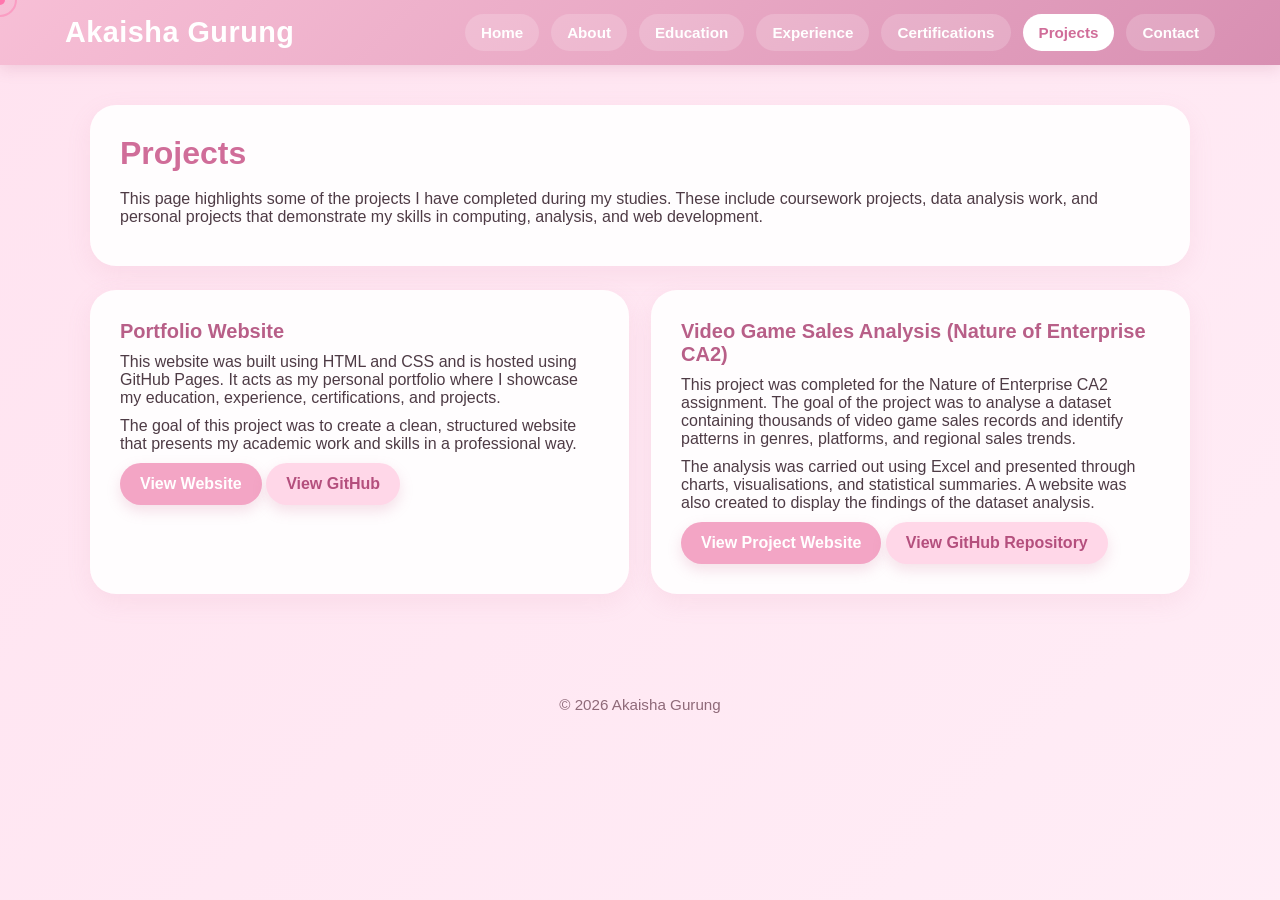
==== projects.html @ 38b3ef90 "Initial portfolio website" ====
<!DOCTYPE html>
<html lang="en">

<head>
<meta charset="UTF-8">
<meta name="viewport" content="width=device-width, initial-scale=1.0">
<title>Akaisha Gurung | Projects</title>
<link rel="stylesheet" href="style.css">
</head>

<body>

<header>
<nav class="navbar">

<div class="logo">Akaisha Gurung</div>

<ul class="nav-links">
<li><a href="index.html">Home</a></li>
<li><a href="about.html">About</a></li>
<li><a href="education.html">Education</a></li>
<li><a href="experience.html">Experience</a></li>
<li><a href="certifications.html">Certifications</a></li>
<li><a class="active" href="projects.html">Projects</a></li>
<li><a href="contact.html">Contact</a></li>
</ul>

</nav>
</header>


<main class="container">

<section class="section-card">

<h2 class="section-title">Projects</h2>

<p>
This page highlights some of the projects I have completed during my studies.
These include coursework projects, data analysis work, and personal projects
that demonstrate my skills in computing, analysis, and web development.
</p>

</section>


<section class="soft-grid">

<div class="card">

<h3>Portfolio Website</h3>

<p>
This website was built using HTML and CSS and is hosted using GitHub Pages.
It acts as my personal portfolio where I showcase my education, experience,
certifications, and projects.
</p>

<p>
The goal of this project was to create a clean, structured website that
presents my academic work and skills in a professional way.
</p>

<a class="btn" href="https://akaishanox.github.io/" target="_blank">
View Website
</a>

<a class="btn secondary" href="https://github.com/Akaishanox" target="_blank">
View GitHub
</a>

</div>



<div class="card">

<h3>Video Game Sales Analysis (Nature of Enterprise CA2)</h3>

<p>
This project was completed for the Nature of Enterprise CA2 assignment.
The goal of the project was to analyse a dataset containing thousands of
video game sales records and identify patterns in genres, platforms,
and regional sales trends.
</p>

<p>
The analysis was carried out using Excel and presented through charts,
visualisations, and statistical summaries. A website was also created
to display the findings of the dataset analysis.
</p>

<a class="btn" href="https://akaishanox.github.io/Nature-Of-Enterprise-CA2/" target="_blank">
View Project Website
</a>

<a class="btn secondary" href="https://github.com/Akaishanox/Nature-Of-Enterprise-CA2" target="_blank">
View GitHub Repository
</a>

</div>

</section>


</main>


<footer>

<p>© 2026 Akaisha Gurung</p>

</footer>


<script>

document.addEventListener("DOMContentLoaded", () => {

const dot = document.createElement("div")
dot.className = "cursor-dot"

const ring = document.createElement("div")
ring.className = "cursor-ring"

document.body.appendChild(dot)
document.body.appendChild(ring)

let mouseX = 0
let mouseY = 0
let ringX = 0
let ringY = 0
let lastHeart = 0

window.addEventListener("mousemove", e => {

mouseX = e.clientX
mouseY = e.clientY

dot.style.left = mouseX + "px"
dot.style.top = mouseY + "px"

const now = Date.now()

if (window.innerWidth > 700 && now - lastHeart > 70) {

lastHeart = now

const heart = document.createElement("div")
heart.className = "heart"
heart.innerText = Math.random() > 0.5 ? "♡" : "♥"

heart.style.left = mouseX + "px"
heart.style.top = mouseY + "px"

heart.style.color = Math.random() > 0.5 ? "#ff8fbc" : "#f4a6c8"

document.body.appendChild(heart)

setTimeout(() => {
heart.remove()
}, 900)

}

})

function animateRing(){

ringX += (mouseX - ringX) * 0.18
ringY += (mouseY - ringY) * 0.18

ring.style.left = ringX + "px"
ring.style.top = ringY + "px"

requestAnimationFrame(animateRing)

}

animateRing()

})

</script>

</body>

</html>
---- style.css ----
* {
  margin: 0;
  padding: 0;
  box-sizing: border-box;
  font-family: Arial, Helvetica, sans-serif;
}

html {
  scroll-behavior: smooth;
}

body {
  background: linear-gradient(-45deg, #fff6fb, #ffeaf4, #fff0f8, #ffe3f0);
  background-size: 400% 400%;
  animation: dreamyBg 14s ease infinite;
  color: #4e3b45;
  min-height: 100vh;
}

@keyframes dreamyBg {
  0% { background-position: 0% 50%; }
  50% { background-position: 100% 50%; }
  100% { background-position: 0% 50%; }
}

header {
  background: linear-gradient(135deg, #f7bfd6, #e9a9c5, #d88fb2);
  padding: 16px 0;
  position: sticky;
  top: 0;
  z-index: 1000;
  box-shadow: 0 4px 14px rgba(175, 88, 128, 0.18);
  backdrop-filter: blur(8px);
}

.navbar {
  width: 92%;
  max-width: 1150px;
  margin: auto;
  display: flex;
  justify-content: space-between;
  align-items: center;
  gap: 20px;
  flex-wrap: wrap;
}

.logo {
  font-size: 1.8rem;
  font-weight: 700;
  color: white;
  letter-spacing: 0.5px;
}

.nav-links {
  list-style: none;
  display: flex;
  gap: 12px;
  flex-wrap: wrap;
}

.nav-links a {
  text-decoration: none;
  color: white;
  font-weight: 700;
  background: rgba(255, 255, 255, 0.18);
  padding: 10px 16px;
  border-radius: 999px;
  transition: 0.25s ease;
  font-size: 0.95rem;
}

.nav-links a:hover,
.nav-links a.active {
  background: white;
  color: #d06d99;
}

.container {
  width: 92%;
  max-width: 1100px;
  margin: 40px auto 60px;
}

.hero {
  display: grid;
  grid-template-columns: 1fr 1.3fr;
  gap: 28px;
  align-items: center;
  background: rgba(255, 255, 255, 0.9);
  border-radius: 30px;
  padding: 35px;
  box-shadow: 0 10px 28px rgba(209, 124, 160, 0.15);
  margin-bottom: 28px;
  backdrop-filter: blur(10px);
  animation: fadeUp 0.6s ease;
}

.profile-box {
  text-align: center;
}

.profile-box img {
  width: 260px;
  max-width: 100%;
  border-radius: 28px;
  object-fit: cover;
  border: 6px solid #ffd9e8;
  box-shadow: 0 8px 20px rgba(211, 118, 156, 0.18);
}

.hero-text h1 {
  font-size: 2.5rem;
  color: #d06d99;
  margin-bottom: 12px;
}

.hero-text h2 {
  font-size: 1.2rem;
  color: #8f6476;
  margin-bottom: 16px;
  font-weight: 700;
}

.hero-text p {
  margin-bottom: 14px;
  font-size: 1.05rem;
}

.button-row {
  display: flex;
  flex-wrap: wrap;
  gap: 12px;
  margin-top: 18px;
}

.btn {
  display: inline-block;
  background: #f3a5c5;
  color: white;
  text-decoration: none;
  padding: 12px 20px;
  border-radius: 999px;
  font-weight: 700;
  transition: 0.25s ease;
  box-shadow: 0 6px 14px rgba(211, 118, 156, 0.22);
}

.btn:hover {
  background: #d8749f;
  transform: translateY(-2px);
}

.btn.secondary {
  background: #ffd7e8;
  color: #b44f7d;
}

.section-card,
.card,
.image-card {
  background: rgba(255, 255, 255, 0.9);
  border-radius: 26px;
  padding: 30px;
  box-shadow: 0 8px 24px rgba(210, 133, 167, 0.12);
  margin-bottom: 24px;
  backdrop-filter: blur(10px);
  transition: transform 0.25s ease, box-shadow 0.25s ease;
  animation: fadeUp 0.6s ease;
}

.section-card:hover,
.card:hover,
.image-card:hover {
  transform: translateY(-4px);
  box-shadow: 0 12px 28px rgba(210, 133, 167, 0.18);
}

.section-title {
  color: #d06d99;
  font-size: 2rem;
  margin-bottom: 18px;
}

.soft-grid {
  display: grid;
  grid-template-columns: repeat(2, 1fr);
  gap: 22px;
}

.card h3,
.image-card h3 {
  color: #b85f88;
  margin-bottom: 10px;
  font-size: 1.25rem;
}

.card p,
.section-card p,
.image-card p {
  margin-bottom: 10px;
}

.tag-list {
  display: flex;
  flex-wrap: wrap;
  gap: 10px;
  margin-top: 14px;
}

.tag {
  background: #ffe5f0;
  color: #b85f88;
  padding: 8px 14px;
  border-radius: 999px;
  font-size: 0.92rem;
  font-weight: 700;
}

.icon-line {
  display: flex;
  align-items: center;
  gap: 10px;
  margin-bottom: 10px;
  flex-wrap: wrap;
}

.pretty-list {
  padding-left: 20px;
  margin-top: 10px;
}

.pretty-list li {
  margin-bottom: 10px;
}

.highlight-box {
  background: #fff0f6;
  border: 2px dashed #f0b1ca;
  padding: 18px;
  border-radius: 20px;
  margin-top: 16px;
}

.image-card img {
  width: 100%;
  height: 280px;
  object-fit: contain;
  background: #fffafc;
  border-radius: 20px;
  border: 4px solid #ffe1ed;
  padding: 12px;
  margin-top: 14px;
  transition: transform 0.25s ease;
}

.image-card img:hover {
  transform: scale(1.015);
}

.single-cert {
  max-width: 760px;
  margin: 30px auto 24px;
}

.single-cert img {
  height: 620px;
}

footer {
  text-align: center;
  color: #8f6a79;
  padding: 18px 10px 30px;
  font-size: 0.95rem;
}

footer a {
  color: #b85f88;
  text-decoration: none;
  font-weight: 700;
}

footer a:hover {
  text-decoration: underline;
}

@keyframes fadeUp {
  from {
    opacity: 0;
    transform: translateY(12px);
  }
  to {
    opacity: 1;
    transform: translateY(0);
  }
}

.modal {
  display: none;
  position: fixed;
  z-index: 2000;
  inset: 0;
  background: rgba(40, 18, 28, 0.82);
  justify-content: center;
  align-items: center;
  padding: 20px;
}

.modal img {
  max-width: 90%;
  max-height: 90vh;
  border-radius: 20px;
  background: white;
  padding: 12px;
  box-shadow: 0 10px 30px rgba(0, 0, 0, 0.3);
}

.modal.show {
  display: flex;
}

@media (max-width: 850px) {
  .hero {
    grid-template-columns: 1fr;
    text-align: center;
  }

  .button-row {
    justify-content: center;
  }

  .soft-grid {
    grid-template-columns: 1fr;
  }

  .hero-text h1 {
    font-size: 2rem;
  }

  .section-title {
    font-size: 1.7rem;
  }

  .single-cert img {
    height: 460px;
  }
}

@media (max-width: 520px) {
  .nav-links {
    justify-content: center;
  }

  .nav-links a {
    font-size: 0.88rem;
    padding: 9px 13px;
  }

  .hero,
  .section-card,
  .card,
  .image-card {
    padding: 22px;
  }

  .hero-text h1 {
    font-size: 1.7rem;
  }

  .image-card img {
    height: 240px;
  }

  .single-cert img {
    height: 360px;
  }
}

body{
cursor:none;
}

.cursor-dot,
.cursor-ring{
position:fixed;
top:0;
left:0;
pointer-events:none;
z-index:3000;
transform:translate(-50%,-50%);
border-radius:50%;
}

.cursor-dot{
width:10px;
height:10px;
background:#ff76ad;
}

.cursor-ring{
width:34px;
height:34px;
border:2px solid rgba(255,118,173,0.45);
}

.heart{
position:fixed;
pointer-events:none;
z-index:2999;
font-size:14px;
animation:floatHeart 900ms ease-out forwards;
}

@keyframes floatHeart{
0%{
opacity:1;
transform:translate(-50%,-50%) scale(1);
}
100%{
opacity:0;
transform:translate(-50%,-90px) scale(1.5) rotate(12deg);
}
}

@media(max-width:700px){

body{
cursor:none;
}

a,
button,
.btn,
.nav-links a,
img,
.zoomable {
  cursor: none !important;
}
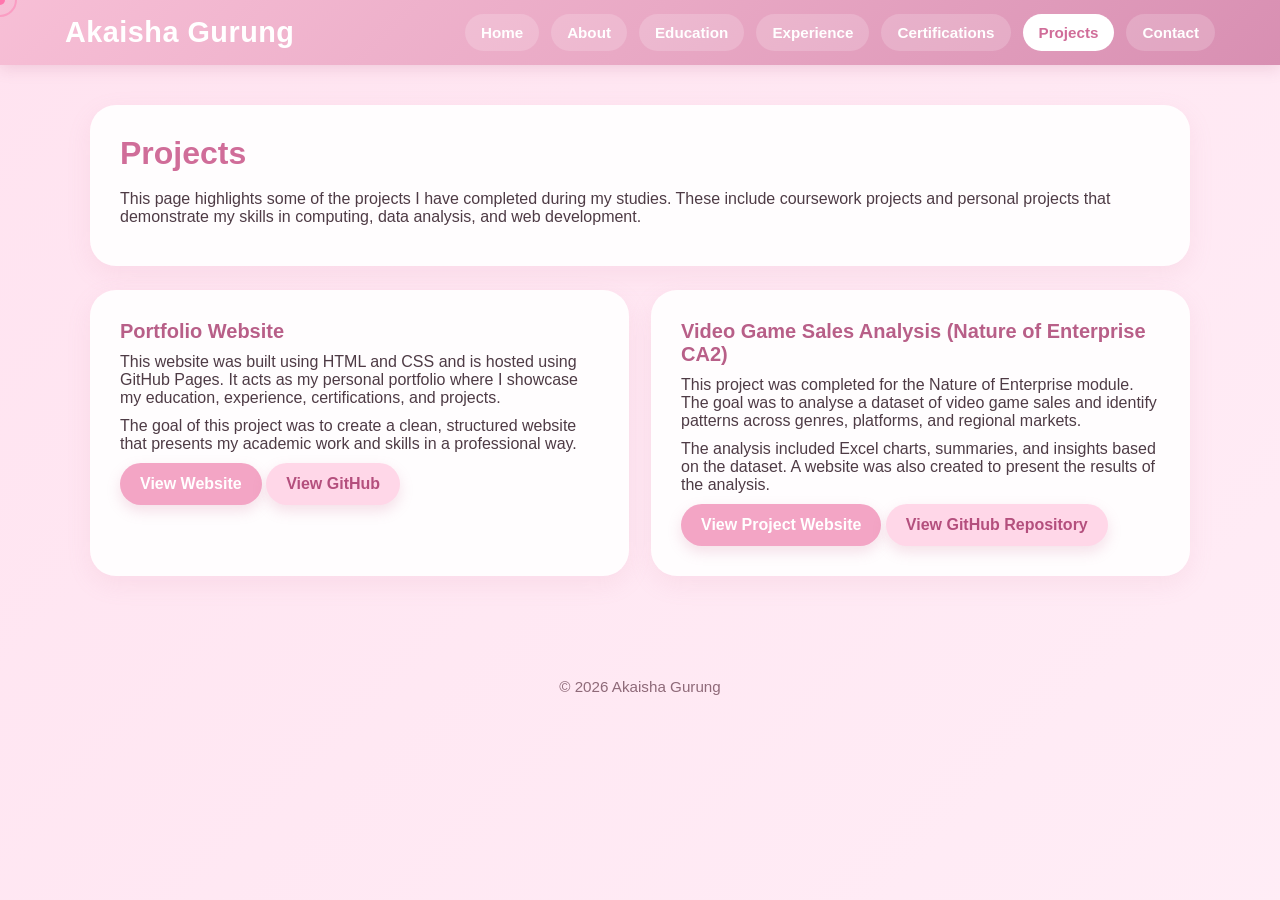
==== commit dcb83ee8: "updated website links" ====
--- a/projects.html
+++ b/projects.html
@@ -4,7 +4,7 @@
 <head>
 <meta charset="UTF-8">
 <meta name="viewport" content="width=device-width, initial-scale=1.0">
-<title>Akaisha Gurung | Projects</title>
+<title>Projects | Akaisha Gurung</title>
 <link rel="stylesheet" href="style.css">
 </head>
 
@@ -37,8 +37,8 @@
 
 <p>
 This page highlights some of the projects I have completed during my studies.
-These include coursework projects, data analysis work, and personal projects
-that demonstrate my skills in computing, analysis, and web development.
+These include coursework projects and personal projects that demonstrate my
+skills in computing, data analysis, and web development.
 </p>
 
 </section>
@@ -61,11 +61,15 @@
 presents my academic work and skills in a professional way.
 </p>
 
-<a class="btn" href="https://akaishanox.github.io/" target="_blank">
+<a class="btn"
+href="https://akaishanox.github.io/akaisha-portfolio/"
+target="_blank">
 View Website
 </a>
 
-<a class="btn secondary" href="https://github.com/Akaishanox" target="_blank">
+<a class="btn secondary"
+href="https://github.com/Akaishanox/akaisha-portfolio"
+target="_blank">
 View GitHub
 </a>
 
@@ -78,23 +82,26 @@
 <h3>Video Game Sales Analysis (Nature of Enterprise CA2)</h3>
 
 <p>
-This project was completed for the Nature of Enterprise CA2 assignment.
-The goal of the project was to analyse a dataset containing thousands of
-video game sales records and identify patterns in genres, platforms,
-and regional sales trends.
+This project was completed for the Nature of Enterprise module.
+The goal was to analyse a dataset of video game sales and identify
+patterns across genres, platforms, and regional markets.
 </p>
 
 <p>
-The analysis was carried out using Excel and presented through charts,
-visualisations, and statistical summaries. A website was also created
-to display the findings of the dataset analysis.
+The analysis included Excel charts, summaries, and insights
+based on the dataset. A website was also created to present
+the results of the analysis.
 </p>
 
-<a class="btn" href="https://akaishanox.github.io/Nature-Of-Enterprise-CA2/" target="_blank">
+<a class="btn"
+href="https://akaishanox.github.io/Nature-Of-Enterprise-CA2/"
+target="_blank">
 View Project Website
 </a>
 
-<a class="btn secondary" href="https://github.com/Akaishanox/Nature-Of-Enterprise-CA2" target="_blank">
+<a class="btn secondary"
+href="https://github.com/Akaishanox/Nature-Of-Enterprise-CA2"
+target="_blank">
 View GitHub Repository
 </a>
 
@@ -102,16 +109,12 @@
 
 </section>
 
-
 </main>
 
 
 <footer>
-
 <p>© 2026 Akaisha Gurung</p>
-
 </footer>
-
 
 <script>
 
@@ -184,5 +187,4 @@
 </script>
 
 </body>
-
 </html>
--- a/style.css
+++ b/style.css
@@ -435,3 +435,4 @@
 .zoomable {
   cursor: none !important;
 }
+}
